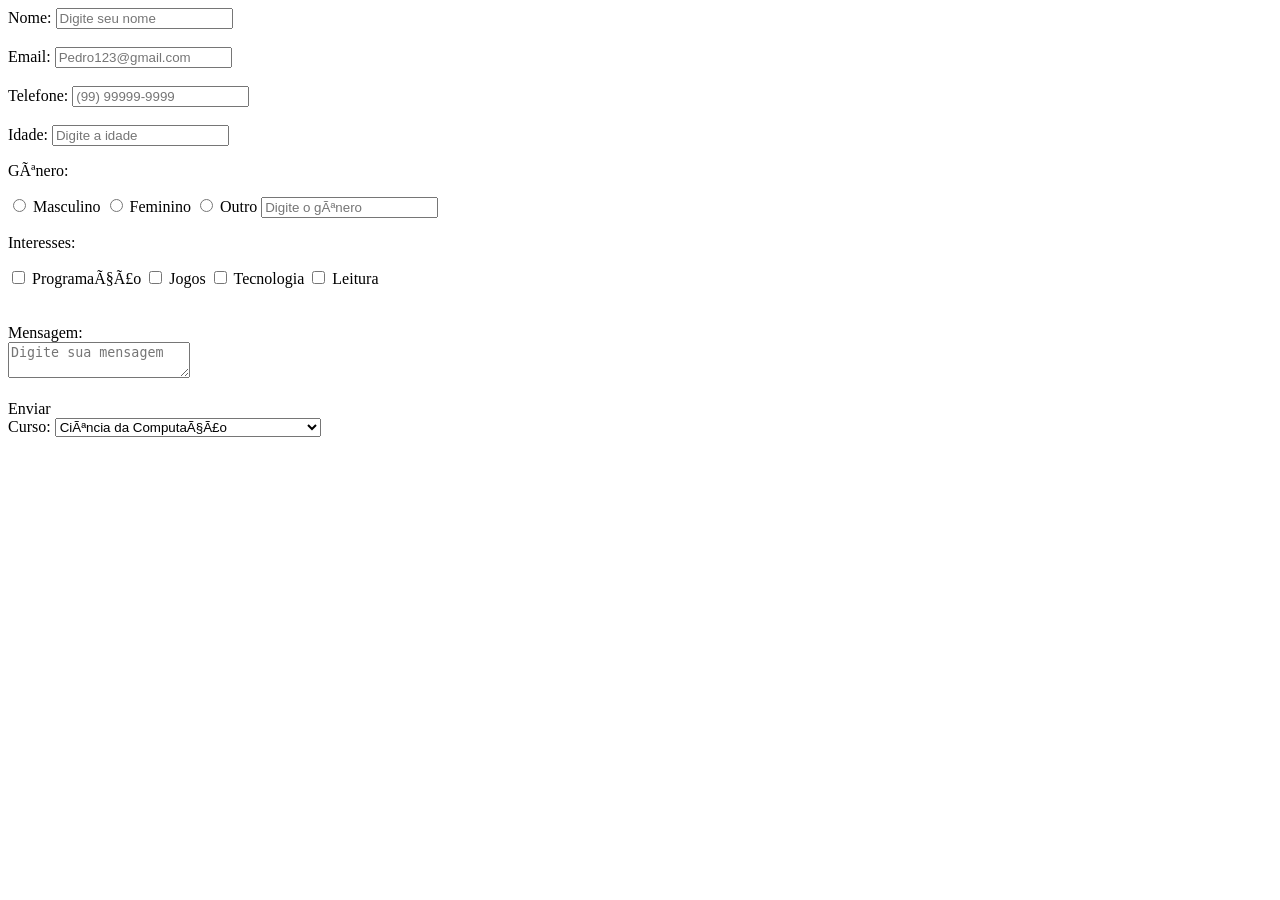
==== index.html @ 37bb87ca "primeiro projeto HTML" ====
<!--Este é o Meu Primeiro Site-->

<!DOCTYPE html>
<html>
    <head>
        <meta charset="PT-BR">
        <title>Meu Primeiro Site</title>
    </head>
<body>


    <div> 
            <form action="#" method="post">   
            </form>
            <label for="nome"> Nome:</label>
            <input type="text" id="nome" name="nome"
            placeholder="Digite seu nome">
       
     
        
    </div>
 
           <br> 
 
    <div>
            <label for="email">Email:</label>
            <input type="email" id="email" name="email"
            placeholder="Pedro123@gmail.com">

    </div>
           <br> 

    <div>
            <label for="telefone">Telefone:</label>
            <input type="tel" id="telefone" name="telefone"
            placeholder="(99) 99999-9999">

    </div>
           <br> 
    <div>
            <label for="idade">Idade:</label>
            <input type="number" id="idade" name="idade"
            placeholder="Digite a idade">

    </div>
 
    <div>

      <p>Gênero:</p>
     
            <input type="Radio" id="masculino" name="genero" value="masculno">
            <label for="masculino">Masculino</label>
            <input type="Radio" id="feminino" name="genero" value="feminino">
            <label for="feminino">Feminino</label>
            <input type="Radio" id="outro" name="genero" value="outro">
            <label for="outro">Outro</label>
            <input type="text" id="gênero" name="gênero" 
            placeholder="Digite o gênero">

    </div>
        

    <div> 

        <p>Interesses:</p>

            <input type="checkbox" id="programacao" name="interesses" value="programacao">
            <label for="programacao">Programação</label>
            <input type="checkbox" id="jogos" name="interesses" value="jogos">
            <label for="jogos">Jogos</label>
            <input type="checkbox" id="tecnologia" name="interesses" value="tecnologia">
            <label for="tecnologia">Tecnologia</label>
            <input type="checkbox" id="leitura" name="interesses" value="leitura">
            <label for="leitura">Leitura</label>
    </div>
           <br><br>

    <div>

            <label for="mensagem">Mensagem:</label>
            <br>
            <textarea id="mensagem" name="mensagem" 
            placeholder="Digite sua mensagem"></textarea>
    </div>
           <br>

    <div>
    
            <botton type="submit">Enviar</button>
</form>

    </div>

    <div>
    <label for="curso">Curso:</label>
    <select id="curso" name="curso">
        <option value="CCO">Ciência da Computação</option>
        <option value="SI">Sistemas de Informação</option>
        <option value="ADS">Análise e Desenvolvimento de Sistemas</option>
    </select>
</html>
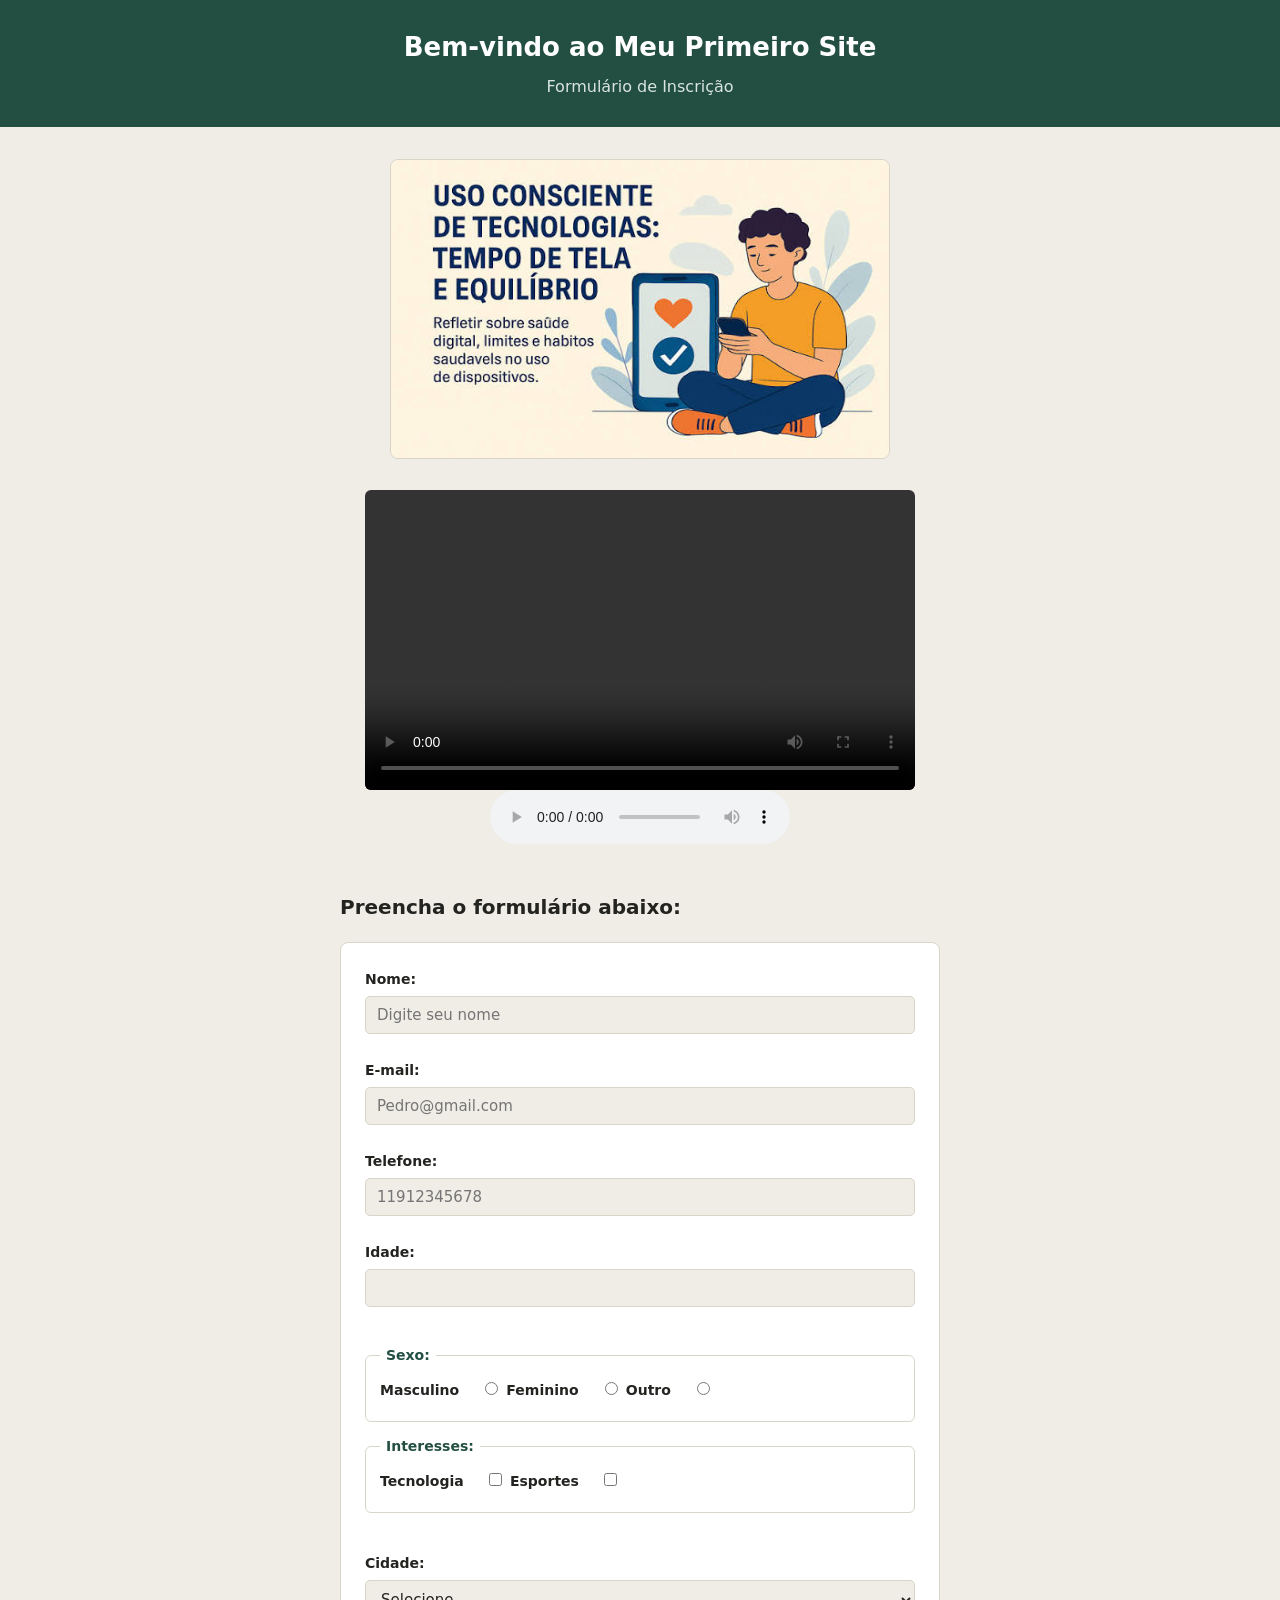
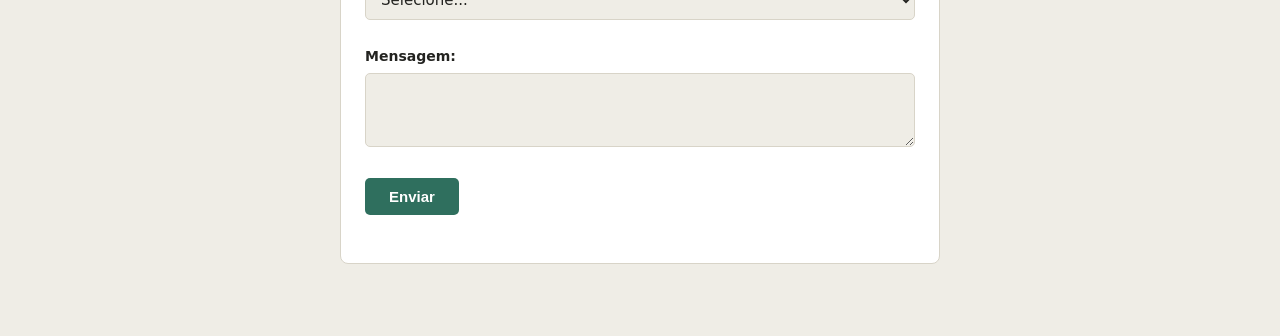
==== commit 54cea844: "atualiza Formulario-html" ====
--- a/index.html
+++ b/index.html
@@ -1,103 +1,109 @@
-                <!--Este é o Meu Primeiro Site-->
-
 <!DOCTYPE html>
-<html>
-    <head>
-        <meta charset="PT-BR">
-        <title>Meu Primeiro Site</title>
-    </head>
+<html lang="pt-br">
+<head>
+  <meta charset="UTF-8">
+  <meta name="viewport" content="width=device-width, initial-scale=1.0">
+  <title>Meu Primeiro Site</title>
+  <link rel="stylesheet" href="style.css">
+</head>
 <body>
 
+  <header>
+    <h1>Bem-vindo ao Meu Primeiro Site</h1>
+    <div>
+        <h2>Formulário de Inscrição</h2>
+    </div>
+    
 
-    <div> 
-            <form action="#" method="post">   
-            </form>
-            <label for="nome"> Nome:</label>
-            <input type="text" id="nome" name="nome"
-            placeholder="Digite seu nome">
-       
-     
-        
-    </div>
- 
-           <br> 
- 
-    <div>
-            <label for="email">Email:</label>
-            <input type="email" id="email" name="email"
-            placeholder="Pedro123@gmail.com">
+  </header>
 
-    </div>
-           <br> 
+  <main>
 
-    <div>
-            <label for="telefone">Telefone:</label>
-            <input type="tel" id="telefone" name="telefone"
-            placeholder="(99) 99999-9999">
+    <section class="midia">
+      <figure>
+        <img src="image.png" alt="Foto de perfil do usuário" width="500" height="300">
+        <figcaption></figcaption>
+      </figure>
 
-    </div>
-           <br> 
-    <div>
-            <label for="idade">Idade:</label>
-            <input type="number" id="idade" name="idade"
-            placeholder="Digite a idade">
+      <div class="midia-linha">
+        <video controls width="550" height="300">
+          <source src="video.mp4" type="video/mp4">
+          Seu navegador não suporta a exibição de vídeos.
+        </video>
+         </div>
 
-    </div>
- 
-    <div>
+        <audio controls>
+          <source src="Audio.mp3" type="audio/mpeg">
+          Seu navegador não suporta a reprodução de áudio.
+        </audio>
+      
+    </section>
 
-      <p>Gênero:</p>
-     
-            <input type="Radio" id="masculino" name="genero" value="masculno">
-            <label for="masculino">Masculino</label>
-            <input type="Radio" id="feminino" name="genero" value="feminino">
-            <label for="feminino">Feminino</label>
-            <input type="Radio" id="outro" name="genero" value="outro">
-            <label for="outro">Outro</label>
-            <input type="text" id="gênero" name="gênero" 
-            placeholder="Digite o gênero">
+    <br>
 
-    </div>
-        
+    <h2>Preencha o formulário abaixo:</h2>
 
-    <div> 
+    <form action="#" method="post">
 
-        <p>Interesses:</p>
+      <!-- campo de nome -->
+      <label for="nome" class="label">Nome:</label>
+      <input type="text" id="nome" name="nome" minlength="3" maxlength="50" required
+      placeholder="Digite seu nome"><br>
+      <br>
 
-            <input type="checkbox" id="programacao" name="interesses" value="programacao">
-            <label for="programacao">Programação</label>
-            <input type="checkbox" id="jogos" name="interesses" value="jogos">
-            <label for="jogos">Jogos</label>
-            <input type="checkbox" id="tecnologia" name="interesses" value="tecnologia">
-            <label for="tecnologia">Tecnologia</label>
-            <input type="checkbox" id="leitura" name="interesses" value="leitura">
-            <label for="leitura">Leitura</label>
-    </div>
-           <br><br>
+      <!-- campo de e-mail -->
+      <label for="email" class="label">E-mail:</label>
+      <input type="email" id="email" name="email" required placeholder="Pedro@gmail.com"><br>
+      <br>
 
-    <div>
+      <!-- campo de telefone -->
+      <label for="telefone" class="label">Telefone:</label>
+      <input type="tel" id="telefone" name="telefone" pattern="\d{10,11}"
+      placeholder="11912345678" required><br>
+      <br>
 
-            <label for="mensagem">Mensagem:</label>
-            <br>
-            <textarea id="mensagem" name="mensagem" 
-            placeholder="Digite sua mensagem"></textarea>
-    </div>
-           <br>
+      <label for="idade" class="label">Idade:</label>
+      <input type="number" id="idade" name="idade" min="1" max="120" required><br>
+      <br>
 
-    <div>
-    
-            <botton type="submit">Enviar</button>
-</form>
+      <fieldset>
+        <legend>Sexo:</legend>
+        <label for="sexo_masculino" class="label">Masculino</label>
+        <input type="radio" id="sexo_masculino" name="sexo" value="masculino" required>
 
-    </div>
+        <label for="sexo_feminino" class="label">Feminino</label>
+        <input type="radio" id="sexo_feminino" name="sexo" value="feminino">
 
-    <div>
-    <label for="curso">Curso:</label>
-    <select id="curso" name="curso">
-        <option value="CCO">Ciência da Computação</option>
-        <option value="SI">Sistemas de Informação</option>
-        <option value="ADS">Análise e Desenvolvimento de Sistemas</option>
-    </select>
-</html>
+        <label for="sexo_outro" class="label">Outro</label>
+        <input type="radio" id="sexo_outro" name="sexo" value="outro">
+      </fieldset>
 
-   +      <fieldset>
+        <legend>Interesses:</legend>
+        <label for="interesse_ti" class="label">Tecnologia</label>
+        <input type="checkbox" id="interesse_ti" name="interesses" value="tecnologia">
+
+        <label for="interesse_esporte" class="label">Esportes</label>
+        <input type="checkbox" id="interesse_esporte" name="interesses" value="esportes">
+      </fieldset>
+      <br>
+
+      <label for="cidade" class="label">Cidade:</label>
+      <select id="cidade" name="cidade" required>
+        <option value="">Selecione...</option>
+        <option value="sao_paulo">São Paulo</option>
+        <option value="rio_de_janeiro">Rio de Janeiro</option>
+      </select><br><br>
+
+      <label for="mensagem" class="label">Mensagem:</label><br>
+      <textarea id="mensagem" name="mensagem" rows="3" maxlength="200"></textarea><br>
+      <br>
+
+      <button type="submit">Enviar</button>
+      <br><br>
+    </form>
+
+  </main>
+
+</body>
+</html>
--- a/style.css
+++ b/style.css
@@ -0,0 +1,169 @@
+:root{
+  --bg: #EFEDE6;
+  --paper: #FFFFFF;
+  --ink: #232320;
+  --ink-soft: #6b6a63;
+  --accent: #2F6F5E;
+  --accent-dark: #234F42;
+  --line: #D8D4C8;
+}
+
+*{ box-sizing: border-box; }
+
+body{
+  margin: 0;
+  background: var(--bg);
+  color: var(--ink);
+  font-family: system-ui, sans-serif;
+  line-height: 1.5;
+}
+
+/* ---------- Header ---------- */
+header{
+  background: var(--accent-dark);
+  color: #fff;
+  padding: 28px 20px;
+  text-align: center;
+}
+
+header h1{
+  margin: 0;
+  font-size: 26px;
+}
+
+header h2{
+  margin: 8px 0 0;
+  font-weight: 400;
+  font-size: 16px;
+  color: #D9E4DF;
+}
+
+/* ---------- Main / layout ---------- */
+main{
+  max-width: 640px;
+  margin: 32px auto;
+  padding: 0 20px 40px;
+}
+
+main > h2{
+  font-size: 20px;
+  margin-bottom: 20px;
+}
+
+/* ---------- Foto ---------- */
+figure{
+  margin: 0 0 24px;
+  text-align: center;
+}
+
+figure img{
+  border-radius: 8px;
+  border: 1px solid var(--line);
+}
+
+figure figcaption{
+  margin-top: 8px;
+  font-size: 13px;
+  color: var(--ink-soft);
+}
+
+/* ---------- Form container ---------- */
+form{
+  background: var(--paper);
+  border-radius: 8px;
+  padding: 24px;
+  border: 1px solid var(--line);
+}
+
+.label{
+  display: inline-block;
+  font-size: 14px;
+  font-weight: 600;
+  margin-bottom: 6px;
+}
+
+/* ---------- Inputs ---------- */
+input[type="text"],
+input[type="email"],
+input[type="tel"],
+input[type="number"],
+select,
+textarea{
+  width: 100%;
+  padding: 9px 11px;
+  border: 1px solid var(--line);
+  border-radius: 5px;
+  font-family: inherit;
+  font-size: 15px;
+  color: var(--ink);
+  background: var(--bg);
+}
+
+input:focus,
+select:focus,
+textarea:focus{
+  outline: 2px solid var(--accent);
+  outline-offset: 1px;
+}
+
+/* ---------- Fieldsets (sexo / interesses) ---------- */
+fieldset{
+  border: 1px solid var(--line);
+  border-radius: 6px;
+  padding: 12px 14px 14px;
+  margin: 14px 0;
+}
+
+legend{
+  padding: 0 6px;
+  font-size: 14px;
+  font-weight: 600;
+  color: var(--accent-dark);
+}
+
+fieldset label{
+  display: inline-flex;
+  align-items: center;
+  gap: 6px;
+  margin-right: 16px;
+  font-size: 14.5px;
+}
+
+/* ---------- Botão ---------- */
+button[type="submit"]{
+  background: var(--accent);
+  color: #fff;
+  border: none;
+  padding: 10px 24px;
+  font-size: 15px;
+  font-weight: 600;
+  border-radius: 5px;
+  cursor: pointer;
+}
+
+button[type="submit"]:hover{
+  background: var(--accent-dark);
+}
+
+/* ---------- Bloco de mídia (foto + vídeo + áudio) ---------- */
+.midia{
+  text-align: center;
+}
+
+.midia-linha{
+  display: flex;
+  justify-content: center;
+  align-items: center;
+  gap: 20px;
+  flex-wrap: wrap;
+}
+
+video, audio{
+  border-radius: 6px;
+}
+
+/* ---------- Responsivo ---------- */
+@media (max-width: 480px){
+  form{ padding: 18px 16px; }
+  fieldset label{ margin-right: 10px; }
+}
